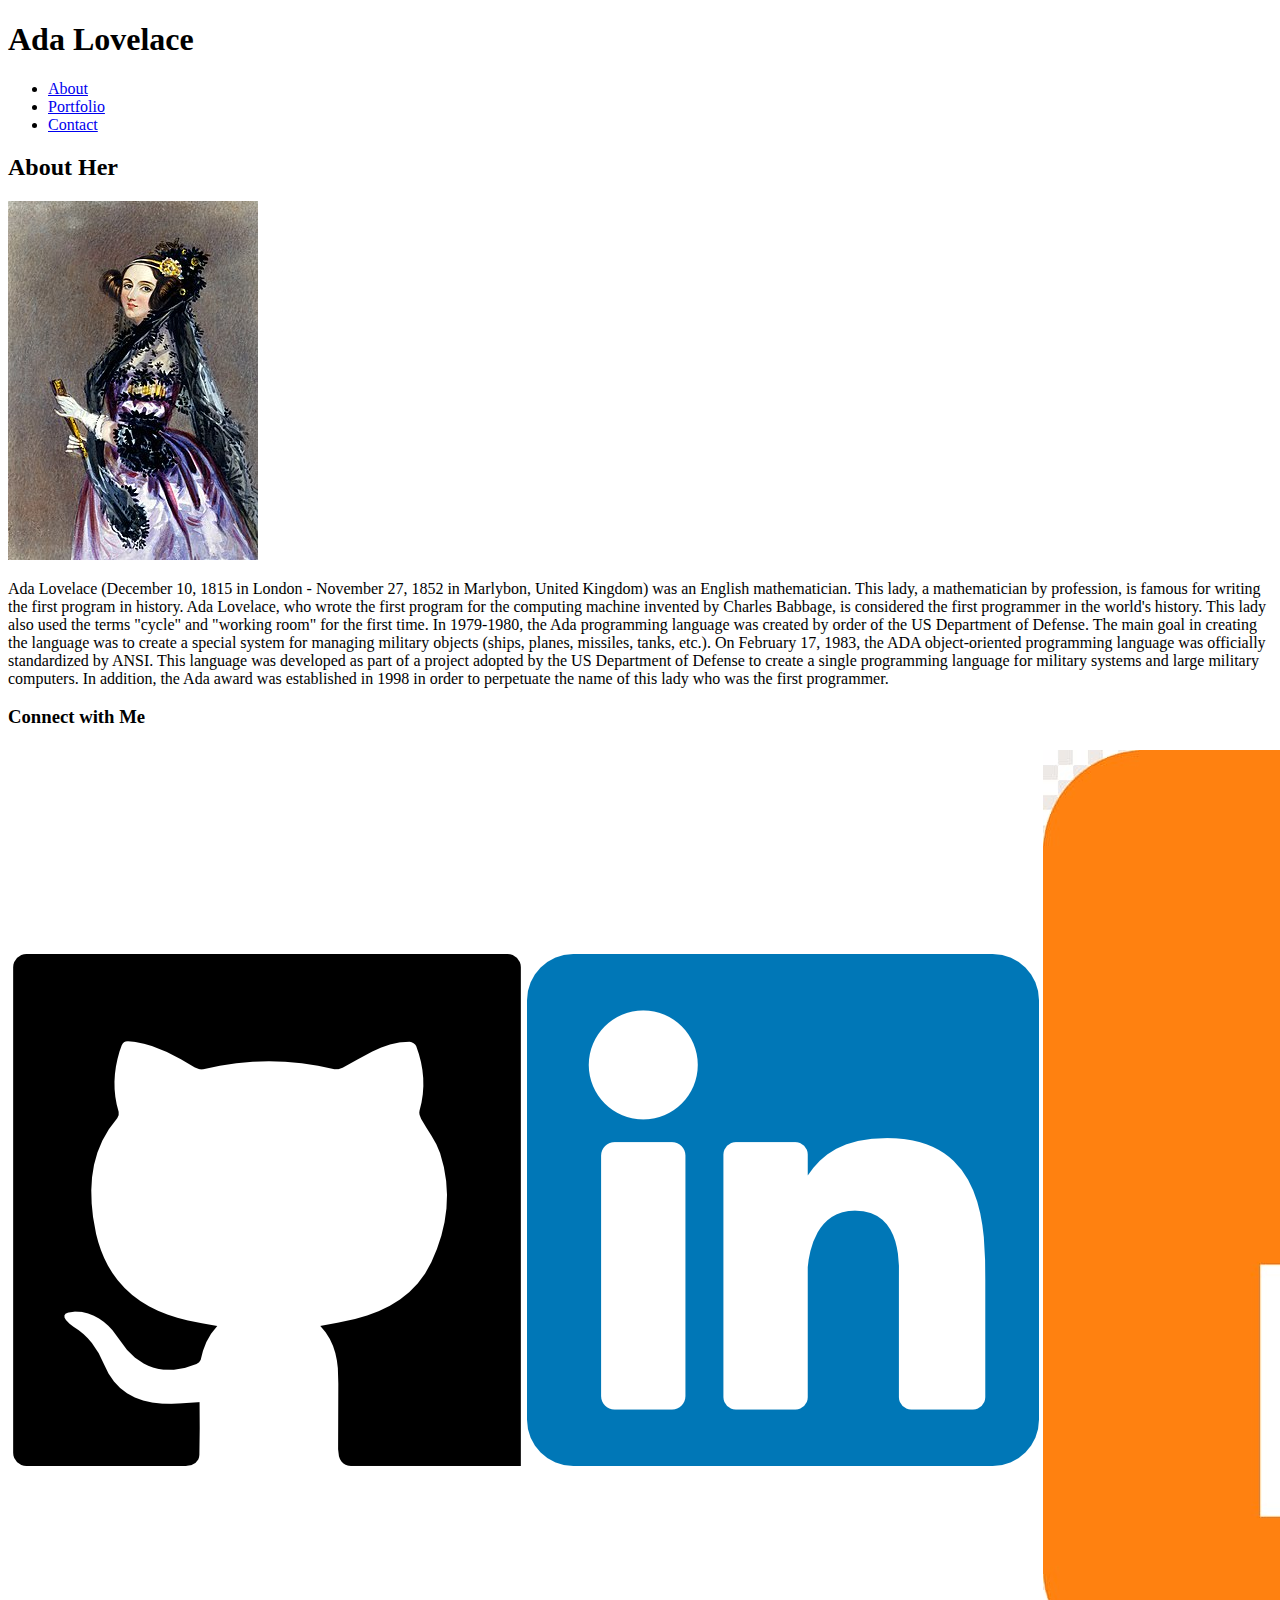
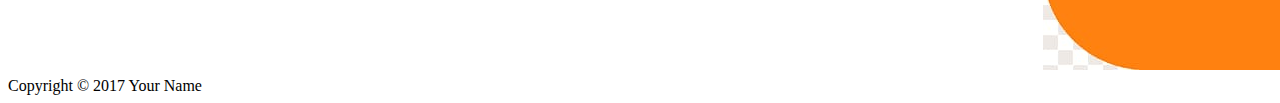
==== index.html @ f1ebffa4 "create index.html" ====
<!DOCTYPE html>
<html lang="en">
<head>
    <meta charset="UTF-8">
    <meta http-equiv="X-UA-Compatible" content="IE=edge">
    <meta name="viewport" content="width=device-width, initial-scale=1.0">
    <title>Basic_Portfolio</title>
</head>
<body>
    <header>
        <h1>Ada Lovelace</h1>
        <nav>
            <ul>
                <li> <a href="index.html">About</a></li>
                <li><a href="portfolio.html">Portfolio</a></li>
                <li><a href="contact.html">Contact</a></li>
            </ul>
        </nav>
    </header>
    <main>
        <section>
            <h2>About Her</h2>
            <img src="./assets/resource/Ada_Lovelace_portrait.jpg" alt="Ada Lovelace">
            <p>Ada Lovelace (December 10, 1815 in London - November 27, 1852 in Marlybon, United Kingdom) was an English mathematician. This lady, a mathematician by profession, is famous for writing the first program in history. Ada Lovelace, who wrote the first program for the computing machine invented by Charles Babbage, is considered the first programmer in the world's history. This lady also used the terms "cycle" and "working room" for the first time. In 1979-1980, the Ada programming language was created by order of the US Department of Defense. The main goal in creating the language was to create a special system for managing military objects (ships, planes, missiles, tanks, etc.). On February 17, 1983, the ADA object-oriented programming language was officially standardized by ANSI. This language was developed as part of a project adopted by the US Department of Defense to create a single programming language for military systems and large military computers. In addition, the Ada award was established in 1998 in order to perpetuate the name of this lady who was the first programmer.</p>
        </section>
        <aside>
            <table> <h3>Connect with Me</h3>
                <tr><td><img src="./assets/resource/38401.png" alt=""></td>
                    <td><img src="./assets/resource/174857.png" alt=""></td>
                    <td><img src="./assets/resource/81b2ddf9-254a-404e-bcb4-d952a2a0f195.jpg" alt=""></td>
                </tr>
            </table>
        </aside>
    </main>
    <footer>Copyright © 2017 Your Name</footer>
</body>
</html>
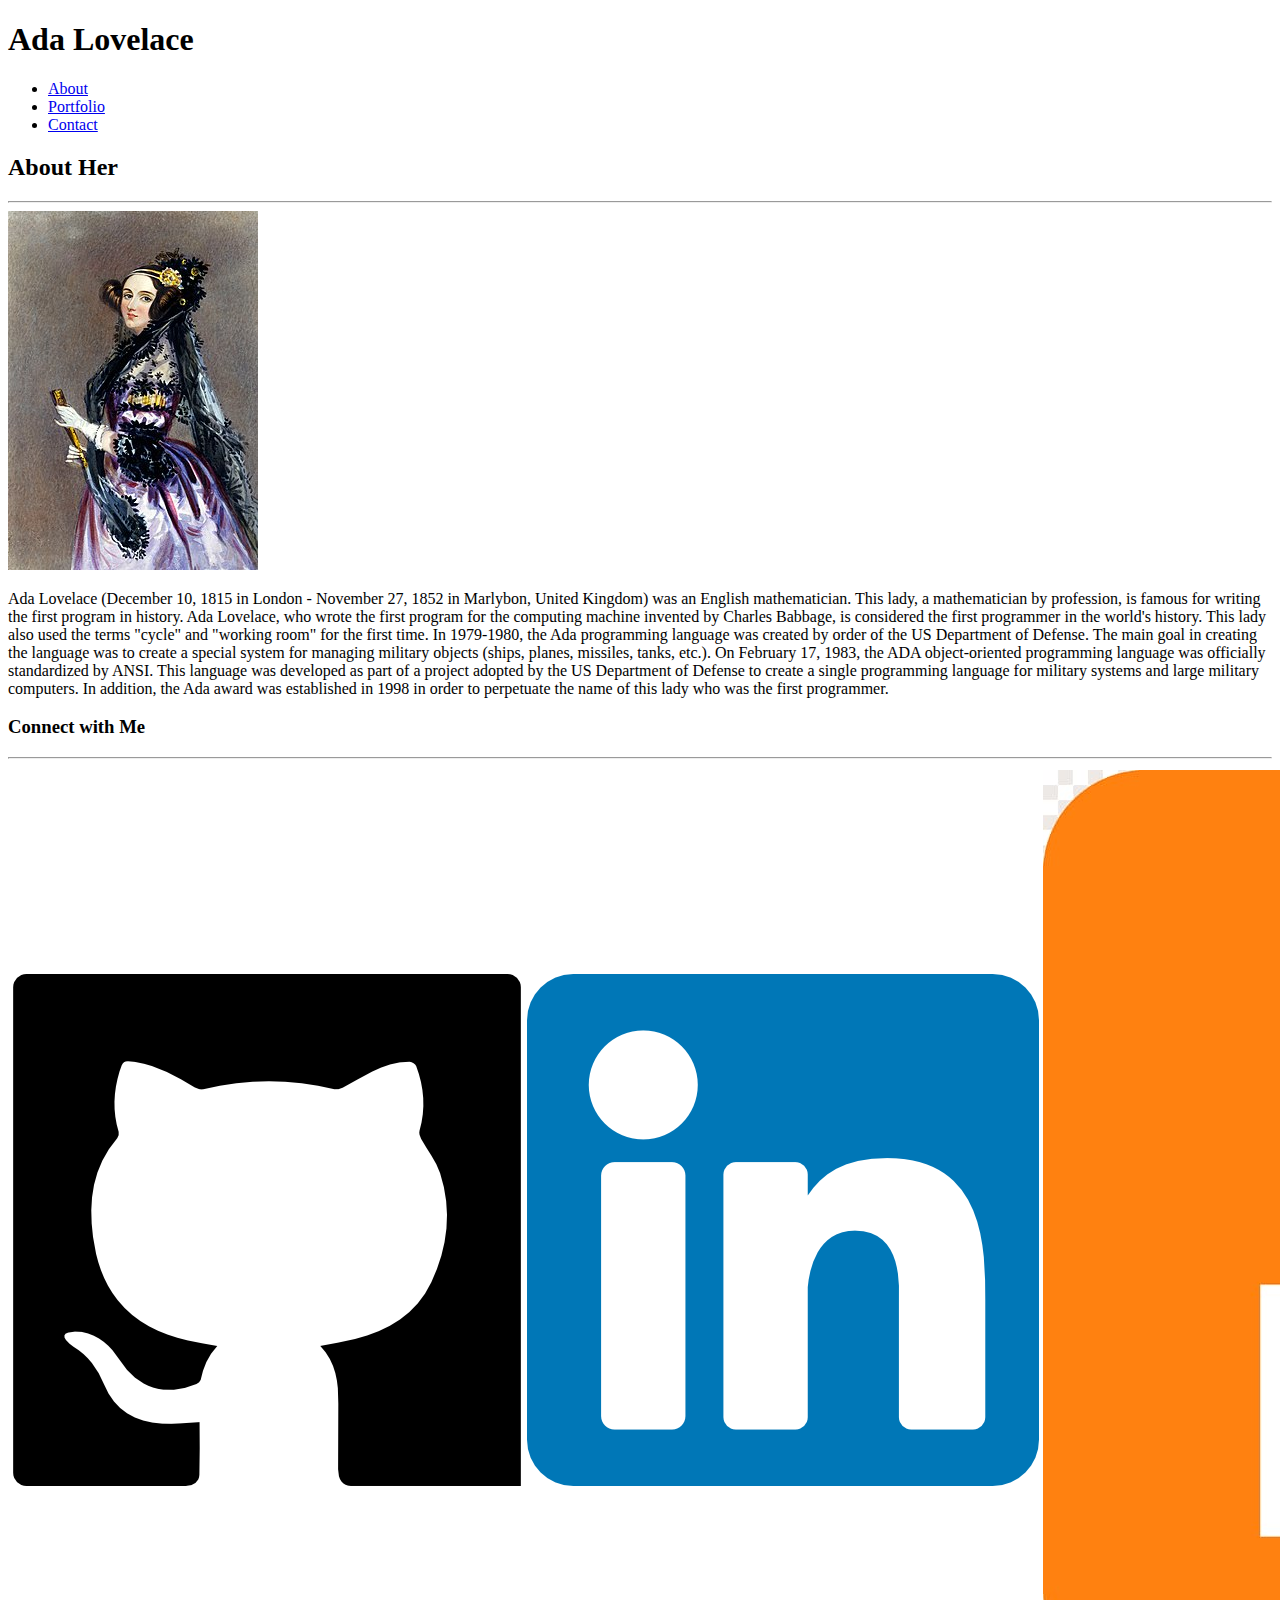
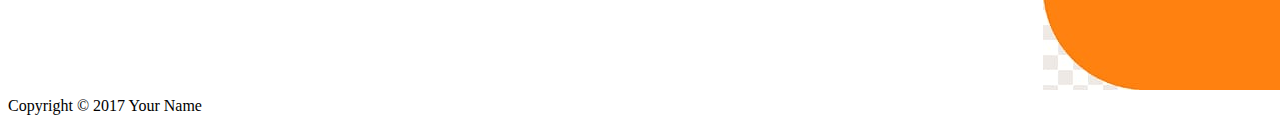
==== commit a46d1352: "create prtfolio.html" ====
--- a/index.html
+++ b/index.html
@@ -1,37 +1,67 @@
 <!DOCTYPE html>
 <html lang="en">
-<head>
-    <meta charset="UTF-8">
-    <meta http-equiv="X-UA-Compatible" content="IE=edge">
-    <meta name="viewport" content="width=device-width, initial-scale=1.0">
+  <head>
+    <meta charset="UTF-8" />
+    <meta http-equiv="X-UA-Compatible" content="IE=edge" />
+    <meta name="viewport" content="width=device-width, initial-scale=1.0" />
     <title>Basic_Portfolio</title>
-</head>
-<body>
+  </head>
+  <body>
     <header>
-        <h1>Ada Lovelace</h1>
-        <nav>
-            <ul>
-                <li> <a href="index.html">About</a></li>
-                <li><a href="portfolio.html">Portfolio</a></li>
-                <li><a href="contact.html">Contact</a></li>
-            </ul>
-        </nav>
+      <h1>Ada Lovelace</h1>
+      <nav>
+        <ul>
+          <li><a href="index.html">About</a></li>
+          <li><a href="portfolio.html">Portfolio</a></li>
+          <li><a href="contact.html">Contact</a></li>
+        </ul>
+      </nav>
     </header>
     <main>
-        <section>
-            <h2>About Her</h2>
-            <img src="./assets/resource/Ada_Lovelace_portrait.jpg" alt="Ada Lovelace">
-            <p>Ada Lovelace (December 10, 1815 in London - November 27, 1852 in Marlybon, United Kingdom) was an English mathematician. This lady, a mathematician by profession, is famous for writing the first program in history. Ada Lovelace, who wrote the first program for the computing machine invented by Charles Babbage, is considered the first programmer in the world's history. This lady also used the terms "cycle" and "working room" for the first time. In 1979-1980, the Ada programming language was created by order of the US Department of Defense. The main goal in creating the language was to create a special system for managing military objects (ships, planes, missiles, tanks, etc.). On February 17, 1983, the ADA object-oriented programming language was officially standardized by ANSI. This language was developed as part of a project adopted by the US Department of Defense to create a single programming language for military systems and large military computers. In addition, the Ada award was established in 1998 in order to perpetuate the name of this lady who was the first programmer.</p>
-        </section>
-        <aside>
-            <table> <h3>Connect with Me</h3>
-                <tr><td><img src="./assets/resource/38401.png" alt=""></td>
-                    <td><img src="./assets/resource/174857.png" alt=""></td>
-                    <td><img src="./assets/resource/81b2ddf9-254a-404e-bcb4-d952a2a0f195.jpg" alt=""></td>
-                </tr>
-            </table>
-        </aside>
+      <section>
+        <h2>About Her</h2>
+        <hr />
+        <img
+          src="./assets/resource/Ada_Lovelace_portrait.jpg"
+          alt="Ada Lovelace"
+        />
+        <p>
+          Ada Lovelace (December 10, 1815 in London - November 27, 1852 in
+          Marlybon, United Kingdom) was an English mathematician. This lady, a
+          mathematician by profession, is famous for writing the first program
+          in history. Ada Lovelace, who wrote the first program for the
+          computing machine invented by Charles Babbage, is considered the first
+          programmer in the world's history. This lady also used the terms
+          "cycle" and "working room" for the first time. In 1979-1980, the Ada
+          programming language was created by order of the US Department of
+          Defense. The main goal in creating the language was to create a
+          special system for managing military objects (ships, planes, missiles,
+          tanks, etc.). On February 17, 1983, the ADA object-oriented
+          programming language was officially standardized by ANSI. This
+          language was developed as part of a project adopted by the US
+          Department of Defense to create a single programming language for
+          military systems and large military computers. In addition, the Ada
+          award was established in 1998 in order to perpetuate the name of this
+          lady who was the first programmer.
+        </p>
+      </section>
+      <aside>
+        <h3>Connect with Me</h3>
+        <hr />
+        <table>
+          <tr>
+            <td><img src="./assets/resource/38401.png" alt="" /></td>
+            <td><img src="./assets/resource/174857.png" alt="" /></td>
+            <td>
+              <img
+                src="./assets/resource/81b2ddf9-254a-404e-bcb4-d952a2a0f195.jpg"
+                alt=""
+              />
+            </td>
+          </tr>
+        </table>
+      </aside>
     </main>
     <footer>Copyright © 2017 Your Name</footer>
-</body>
-</html>+  </body>
+</html>
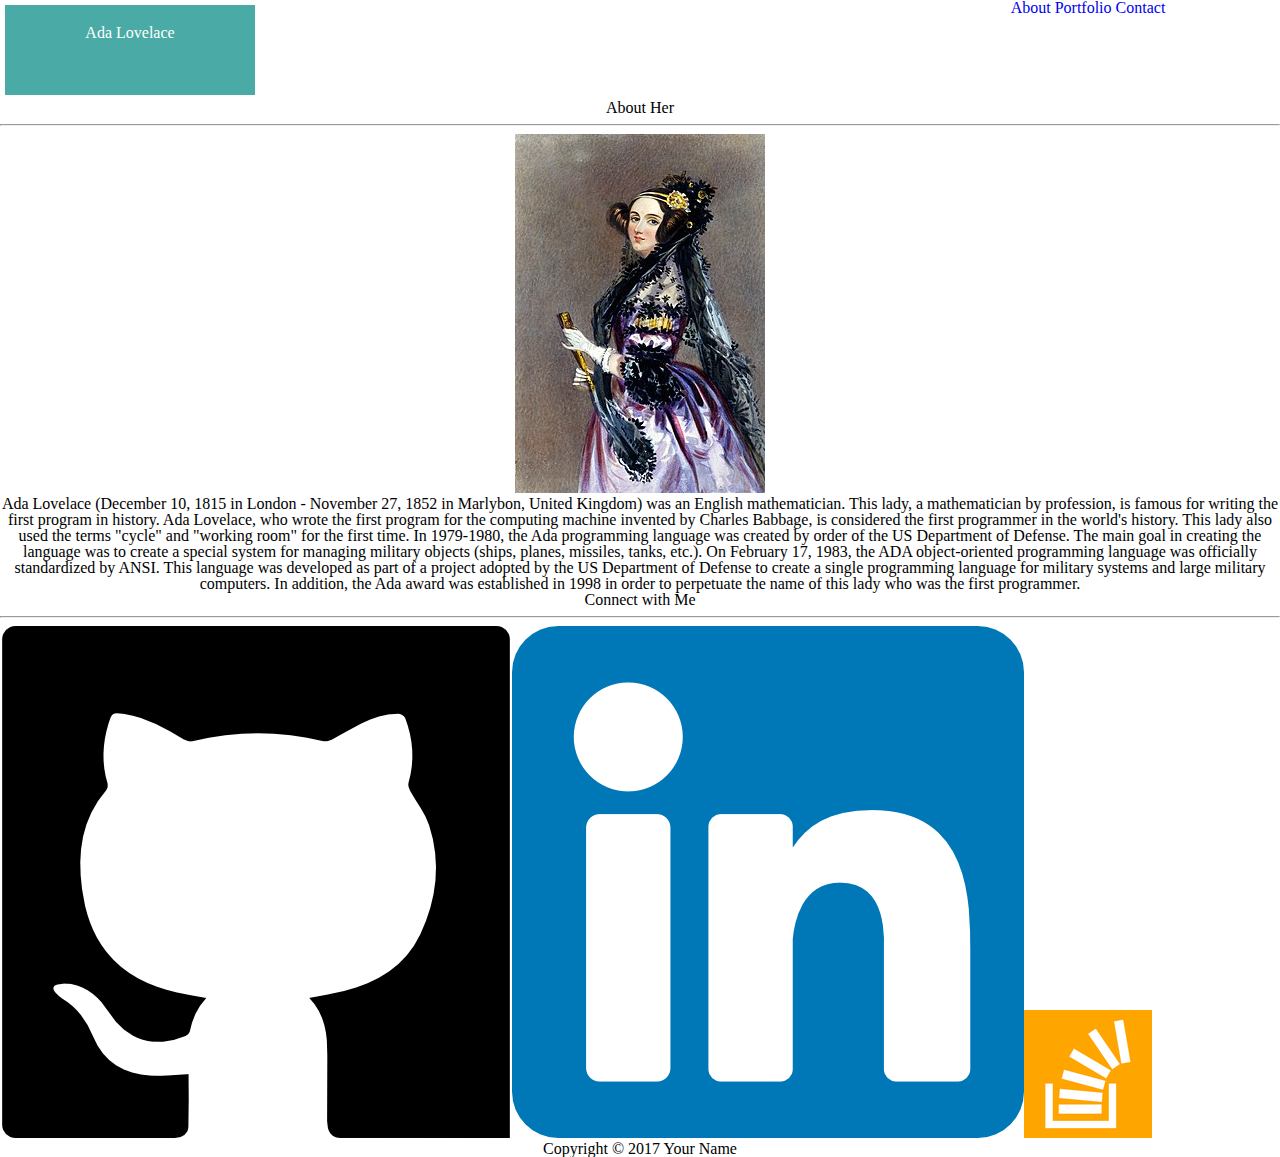
==== commit e4e77159: "create reset.css file" ====
--- a/index.html
+++ b/index.html
@@ -5,17 +5,21 @@
     <meta http-equiv="X-UA-Compatible" content="IE=edge" />
     <meta name="viewport" content="width=device-width, initial-scale=1.0" />
     <title>Basic_Portfolio</title>
+    <link rel="stylesheet" href="./assets/css/reset.css" />
+    <link rel="stylesheet" href="./assets/css/style.css" />
   </head>
   <body>
-    <header>
-      <h1>Ada Lovelace</h1>
-      <nav>
-        <ul>
-          <li><a href="index.html">About</a></li>
-          <li><a href="portfolio.html">Portfolio</a></li>
-          <li><a href="contact.html">Contact</a></li>
-        </ul>
-      </nav>
+    <header id="masthead">
+      <div class="container">
+        <h1>Ada Lovelace</h1>
+        <nav>
+          <ul>
+            <li><a href="index.html">About</a></li>
+            <li><a href="portfolio.html">Portfolio</a></li>
+            <li><a href="contact.html">Contact</a></li>
+          </ul>
+        </nav>
+      </div>
     </header>
     <main>
       <section>
@@ -53,10 +57,7 @@
             <td><img src="./assets/resource/38401.png" alt="" /></td>
             <td><img src="./assets/resource/174857.png" alt="" /></td>
             <td>
-              <img
-                src="./assets/resource/81b2ddf9-254a-404e-bcb4-d952a2a0f195.jpg"
-                alt=""
-              />
+              <img src="./assets/resource/stackoverflow-128.png" alt="" />
             </td>
           </tr>
         </table>
--- a/assets/css/style.css
+++ b/assets/css/style.css
@@ -0,0 +1,23 @@
+body {
+  text-align: center;
+}
+
+h1 {
+  background-color: #4aaaa5;
+  color: #fff;
+  box-lines: 1;
+  background-image: initial;
+  box-sizing: border-box;
+  width: 250px;
+  height: 90px;
+  margin: 5px;
+  padding:20px 10px;
+  float: left;
+}
+li{list-style-type: none;
+display: inline;
+}
+a{text-decoration: none; }
+ul{width: 30%;
+float: right;}
+main{clear: both;}
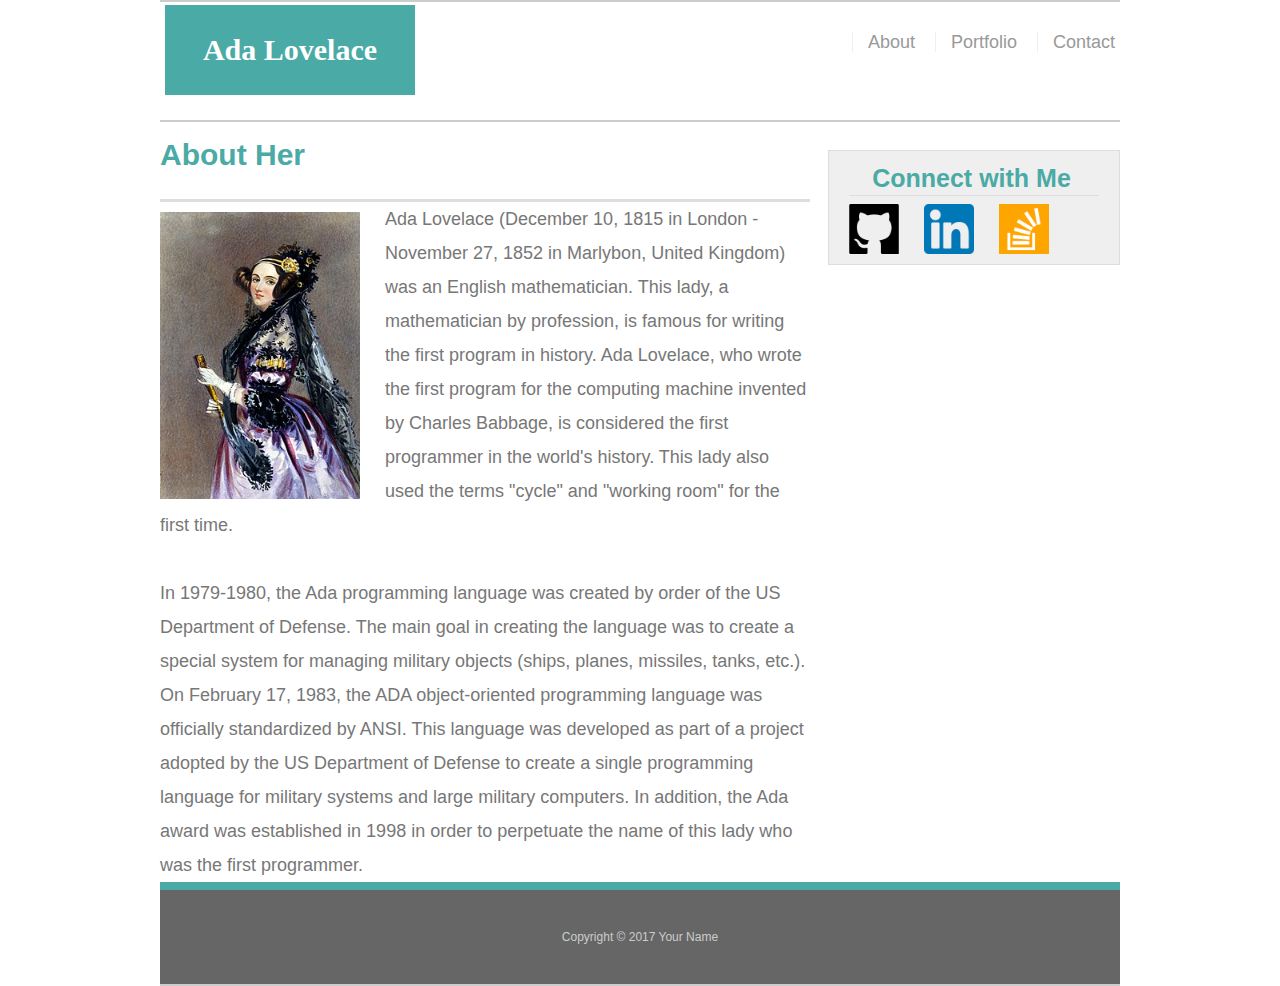
==== commit 9b6ee938: "create file" ====
--- a/index.html
+++ b/index.html
@@ -9,9 +9,9 @@
     <link rel="stylesheet" href="./assets/css/style.css" />
   </head>
   <body>
-    <header id="masthead">
+    <header id="title">
       <div class="container">
-        <h1>Ada Lovelace</h1>
+        <a id="logo" href="index.html">Ada Lovelace</a>
         <nav>
           <ul>
             <li><a href="index.html">About</a></li>
@@ -21,10 +21,9 @@
         </nav>
       </div>
     </header>
-    <main>
-      <section>
-        <h2>About Her</h2>
-        <hr />
+    <main id="main-container" class="container">
+      <section class="main-section">
+        <h1>About Her</h1>
         <img
           src="./assets/resource/Ada_Lovelace_portrait.jpg"
           alt="Ada Lovelace"
@@ -36,33 +35,39 @@
           in history. Ada Lovelace, who wrote the first program for the
           computing machine invented by Charles Babbage, is considered the first
           programmer in the world's history. This lady also used the terms
-          "cycle" and "working room" for the first time. In 1979-1980, the Ada
-          programming language was created by order of the US Department of
-          Defense. The main goal in creating the language was to create a
-          special system for managing military objects (ships, planes, missiles,
-          tanks, etc.). On February 17, 1983, the ADA object-oriented
-          programming language was officially standardized by ANSI. This
-          language was developed as part of a project adopted by the US
-          Department of Defense to create a single programming language for
+          "cycle" and "working room" for the first time.
+        </p>
+        <br>
+        <p>
+          In 1979-1980, the Ada programming language was created by order of the
+          US Department of Defense. The main goal in creating the language was
+          to create a special system for managing military objects (ships,
+          planes, missiles, tanks, etc.). On February 17, 1983, the ADA
+          object-oriented programming language was officially standardized by
+          ANSI. This language was developed as part of a project adopted by the
+          US Department of Defense to create a single programming language for
           military systems and large military computers. In addition, the Ada
           award was established in 1998 in order to perpetuate the name of this
           lady who was the first programmer.
         </p>
       </section>
-      <aside>
-        <h3>Connect with Me</h3>
-        <hr />
-        <table>
+      <aside class="main-contact">
+        <h2>Connect with Me</h2>
+        <img src="./assets/resource/38401.png" alt="" /><img
+          src="./assets/resource/174857.png"
+          alt=""
+        /><img src="./assets/resource/stackoverflow-128.png" alt="" />
+        <!-- <table>
           <tr>
-            <td><img src="./assets/resource/38401.png" alt="" /></td>
-            <td><img src="./assets/resource/174857.png" alt="" /></td>
+            <td></td>
+            <td></td>
             <td>
-              <img src="./assets/resource/stackoverflow-128.png" alt="" />
+              
             </td>
           </tr>
-        </table>
+        </table> -->
       </aside>
     </main>
-    <footer>Copyright © 2017 Your Name</footer>
+    <footer class="container">Copyright © 2017 Your Name</footer>
   </body>
 </html>
--- a/assets/css/style.css
+++ b/assets/css/style.css
@@ -1,23 +1,118 @@
 body {
+  font-family: Arial, Helvetica, sans-serif;
+  font-size: 18px;
+  line-height: 34px;
+  color: #777;
   text-align: center;
 }
+#title {
+  width: 100%;
+  height: 90px;
+  margin-bottom: 30px;
+  background-color: #fff;
+  padding-bottom: 10px;
+  clear: both;
+  box-sizing: border-box;
+}
+.container {
+  width: 100%;
+  max-width: 960px;
+  margin: 0 auto;
+  clear: both;
+  border-bottom: 2px solid #ccc;
+}
 
-h1 {
+#logo {
   background-color: #4aaaa5;
   color: #fff;
-  box-lines: 1;
+  /* box-lines: 1; */
   background-image: initial;
   box-sizing: border-box;
   width: 250px;
   height: 90px;
   margin: 5px;
-  padding:20px 10px;
   float: left;
+  font-family: Georgia, Times, "Times New Roman", serif;
+  font-size: 30px;
+  font-weight: 700;
+  line-height: 90px;
+  text-align: center;
 }
-li{list-style-type: none;
-display: inline;
+ul {
+  width: 30%;
+  float: right;
+  margin-top: 25px;
 }
-a{text-decoration: none; }
-ul{width: 30%;
-float: right;}
-main{clear: both;}
+li {
+  display: inline;
+  margin-left: 15px;
+  padding-left: 15px;
+  border-left: 1px solid #efefef;
+}
+a {
+  color: #999;
+  text-decoration: none;
+}
+
+.main-section {
+  width: 100%;
+  max-width: 650px;
+  float: left;
+  margin-right: 18px;
+}
+h1 h2 h3 p {
+  margin-bottom: 20px;
+}
+h1 {
+  text-align: left;
+  font-size: 30px;
+  font-weight: bold;
+  color: #4aaaa5;
+  line-height: 49px;
+  padding-bottom: 20px;
+  margin-top: 10px;
+  border-bottom: 3px solid #ddd;
+}
+img {
+  width: 200px;
+  float: left;
+  height: auto;
+  margin-top: 10px;
+  margin-right: 25px;
+}
+
+p {
+  text-align: left;
+}
+
+.main-contact {
+  float: left;
+  width: 100%;
+  max-width: 250px;
+  padding: 10px 20px;
+  margin-top: 30px;
+  margin-bottom: 20px;
+  background-color: #efefef;
+  border: 1px solid #ddd;
+}
+h2 {
+  color: #4aaaa5;
+  font-size: 25px;
+  font-weight: bold;
+  border-bottom: 1px solid #ddd;
+  padding-right: 5px;
+}
+aside img {
+  width: 50px;
+  height: 50px;
+  margin-top: 8px;
+  /* margin-left: 0px;} */
+}
+footer {
+  clear: both;
+  background: #666;
+  font-size: 12px;
+  color: #ccc;
+  padding: 30px 0px;
+  border-top: 8px solid #4aaaa5;
+}
